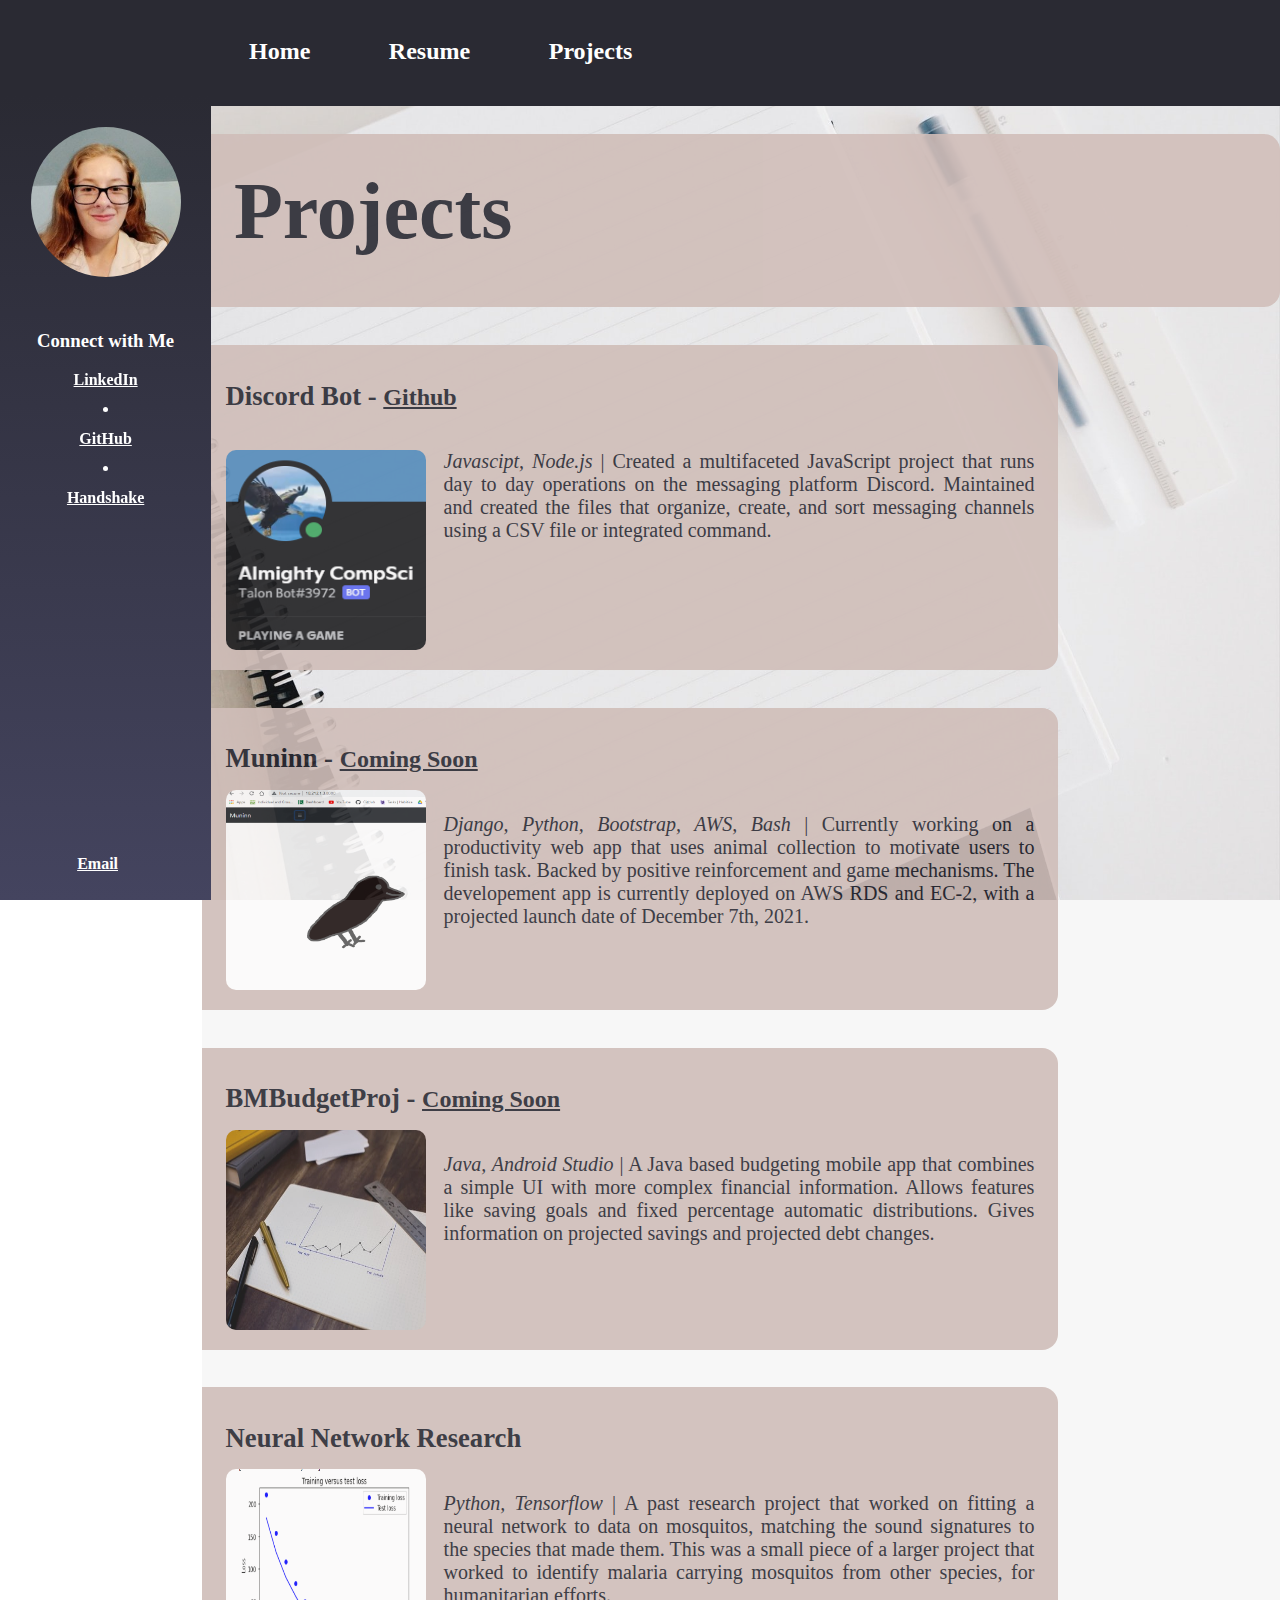
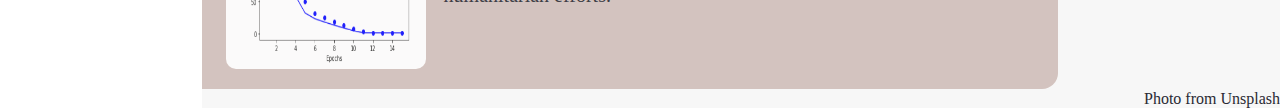
==== public/projects.html @ a67ce409 "Merge branch 'development'" ====
<!DOCTYPE html>
<html>
    <head>
        <title>
            Chiara Oxender-Resume
        </title>
        <link rel="stylesheet"href="resume-style.css">
        <script src="script.js"></script>
    </head>
    <body>
        <!--Nav bar-->
        <div class="nav">
            <ul>
                 <li class="inline"><a href="index.html">Home</a></li>
                 <li class="inline"><a href="resume.html">Resume</a></li>
                 <l1 class="inline"><a href="projects.html">Projects</a></l1>
             </ul>
         </div>
         <!--side bar of page-->
         <div class="side">
                
            <img class="profile" src='images/profile.jpg' alt="profile picture">
            <h3 class="center">Connect with Me<h3></h3>
            <table class="sideitem">
                <tr><td><a href="mailto:chiara.oxender@gmail.com">Email
                </a></td></tr>
            </table>
    
            <div class="center links">
                <a href="https://www.linkedin.com/in/chiara-oxender-15a554201/" target="_blank">LinkedIn</a><br>
                <br>
                <div class="weight"></div>
                <br>
                <a href="https://github.com/coxender" target="_blank">GitHub</a><br>
                <br>
                <div class="weight"></div>
                <br>
                <a href="https://emich.joinhandshake.com/users/7020511" target="_blank">Handshake</a><br>
            </div>
        </div>
        <!--Main Body of page-->
        <div class="body">
            <div class="header" >
            
                <h1 class="title">Projects</h1>
                <br>
                
            </div>
            <div class="body-cards card-top">
                <h4>Discord Bot - <a class="projects" href="https://github.com/CompSci-Discord-Bot/CompSci-Discord-Bot">Github</a></h4>
                
                
                <p class="card-text justify">
                <br><i>Javascipt, Node.js </i>|
                   <img class="float-left projects" src="images/discord-bot.png">
                   Created a multifaceted JavaScript project that runs day to day operations on the messaging platform
                    Discord. Maintained and created the files that organize, create, and sort messaging channels using a
                    CSV file or integrated command.
                   
                </p>  
            </div>
            <div class="body-cards card-top">
                <h4>Muninn - <a class="projects" href=#>Coming Soon</a></h4>
                
                <p class="card-text justify">
                <img class="float-left projects" src="images/muninn.png">
                <br><i>Django, Python, Bootstrap, AWS, Bash </i> |
                   Currently working on a productivity web app that uses animal collection to motivate users to finish task. Backed by positive reinforcement and game mechanisms.  The developement app is currently deployed on AWS RDS and EC-2, with a projected launch date of December 7th, 2021.
                   
                </p>
            </div>
            <div class="body-cards card-top">
                <h4>BMBudgetProj - <a class="projects" href=#>Coming Soon</a></h4>
                
                <p class="card-text justify">
                <img class="float-left projects" src="images/budget.jpg">
                <br><i>Java, Android Studio</i> |
                   A Java based budgeting mobile app that combines a simple UI with more complex financial information.  Allows features like saving goals and fixed percentage automatic distributions. Gives information on projected savings and projected debt changes.
                   
                </p>
            </div>
            <div class="body-cards card-top">
                <h4>Neural Network Research </h4>
                
                <p class="card-text justify">
                <img class="float-left projects" src="images/graph.png">
                <br><i>Python, Tensorflow</i> |
                   A past research project that worked on fitting a neural network to data on mosquitos, matching the sound signatures to the species that made them.
                     This was a small piece of a larger project that worked to  identify malaria carrying mosquitos from other species, for humanitarian efforts.
                     
                </p>
            </div>
            <div class="bottom-credit">
                Photo from Unsplash
            </div>
        </div>
    </body>
</html>
---- public/resume-style.css ----
:root{
      --main:rgb(208,190,185);
  }
  body {
                margin:0px;
                padding: 0px;
                font-family: Garamond,serif,
            }
            img.profile{
                border-radius:50%;
                height: 150px;
                margin:7%;
                padding:16px;
            }
            div.header{
                position: relative;
                top: 1cm;
                left: 0px;
                right: 0px;
                margin-bottom:1.5cm;
                z-index:9;
                border-radius: 0 16px 16px 0;
                background-color: var(--main);
                opacity:90%;
                overflow:hidden;
            }
            div.body-cards{
                position:relative;
                margin-top:.5cm;
                margin-bottom:.5cm;
                z-index:9;
                border-radius: 0 16px 16px 0;
                background-color: var(--main);
                opacity:90%;
                color:#2A2A33;
                overflow:hidden;
            }
            div.card-top{
                position:relative;
                float:left;
                width:75%;
                font-size:20pt;
                padding: 0 .25in;
                overflow:hidden;
                
            }
            .card-text{
                font-size:75%;
                position:relative;
                top:-20px;
                
            }
            div.side{
                position:fixed;
                bottom:0px;
                top:1in;
                left:0px;
                z-index:101;
                float:left;
                width:2.2in;
                background-image: linear-gradient( #2A2A33,#44445F);
                overflow:hidden;
                color:white;
            }
            div.nav{
                position:fixed;
                top: 0px;
                left: 0px;
                right: 0px;
                height: 1.1in;
                background-color: #2A2A33;
                z-index:100;
            }
            div.nav > ul{
                padding:0;
                margin:0;
                list-style-type: none;
                position:relative;
                left:2.2in
            }
            div.nav a{
                position:relative;
                top:1cm;
                background-color:  #2A2A33;
                display:inline;
                font-size:18pt;
                
            }
            div.nav a:visited, div.nav a:link{
                text-decoration: none;
            }
            div.nav a:hover {
                background-color:#44445F;
                
                transition: background-color 2s;
            }
            .inline{
                display:inline;
               
            }
            .inline > a{
                display:block;
                padding:.25in;
                background-color: inherit;
            }
            div.nonNav{
                
                position: fixed;
                top: .75in;
                bottom: 0px;
                z-index:1;
                background-color:lightgrey;
            }
            div.body{
                position:absolute;
                top: 1in;
                bottom: 0px;
                left: 2.1in;
                right: 0px;
                height:fit-content;
                background-image: url('images/office.jpg');
                background-position: center;
                background-repeat:repeat-y;
                background-size: cover;
                background-color: rgb(247,247,247);
                background-attachment: fixed;
            }
            h1.title{
                font-size:60pt;
                margin:3%;
                color:#2A2A33;
            }
            .center{
                text-align:center;
                float:none;
            }
            a:link, a:visited{
                color:white;
                font-weight:bold;
                padding:1cm;
                font-size:100%
            }
            .sideitem{
                position:absolute;
                bottom:16px;
                left:.75cm;
                padding: 8px;
                margin:auto;
                border-radius:5px;
            }
            .weight {
                height: 5px;
                width: 5px;
                background-color: rgb(255, 255, 255);
                border-radius: 50%;
                margin:auto;
            }
            .links{
                width:inherit;
                position: inherit;
                margin:auto;
            }
            .bottom-credit{
                position:absolute;
                bottom:0px;
                right: 0px;
                color:#2A2A33;
            }
            a:hover{
                font-size:110%;
            }
            .tiny{
                font-size:18px;

            }
            hr.small{
                width:3in;
                border: 1px solid white;
                border-radius:5px;
                opacity: 50%;
                margin-bottom:1cm;

            }
            .justify{
                text-align:justify;
            }
            .float-left{
                float:left;
            }
            img.projects{
                opacity:95%;
                height:200px;
                width: 200px;
                overflow:hidden;
                margin-right:18px;
                border-radius: 10px;
            }
            a:link.projects, a:visited.projects{
                color:#2A2A33;
                font-size:18pt;
                
                padding:0;
                margin:0;

            }
            .right{
                text-align: right;
            }
            ul{
                font-size:75%;
                margin-top:8px;
                padding-top:8px;
                list-style-type: circle;
            }
            .skill{
                width: inherit;
                position:relative;
                padding-right:.5cm;
            }
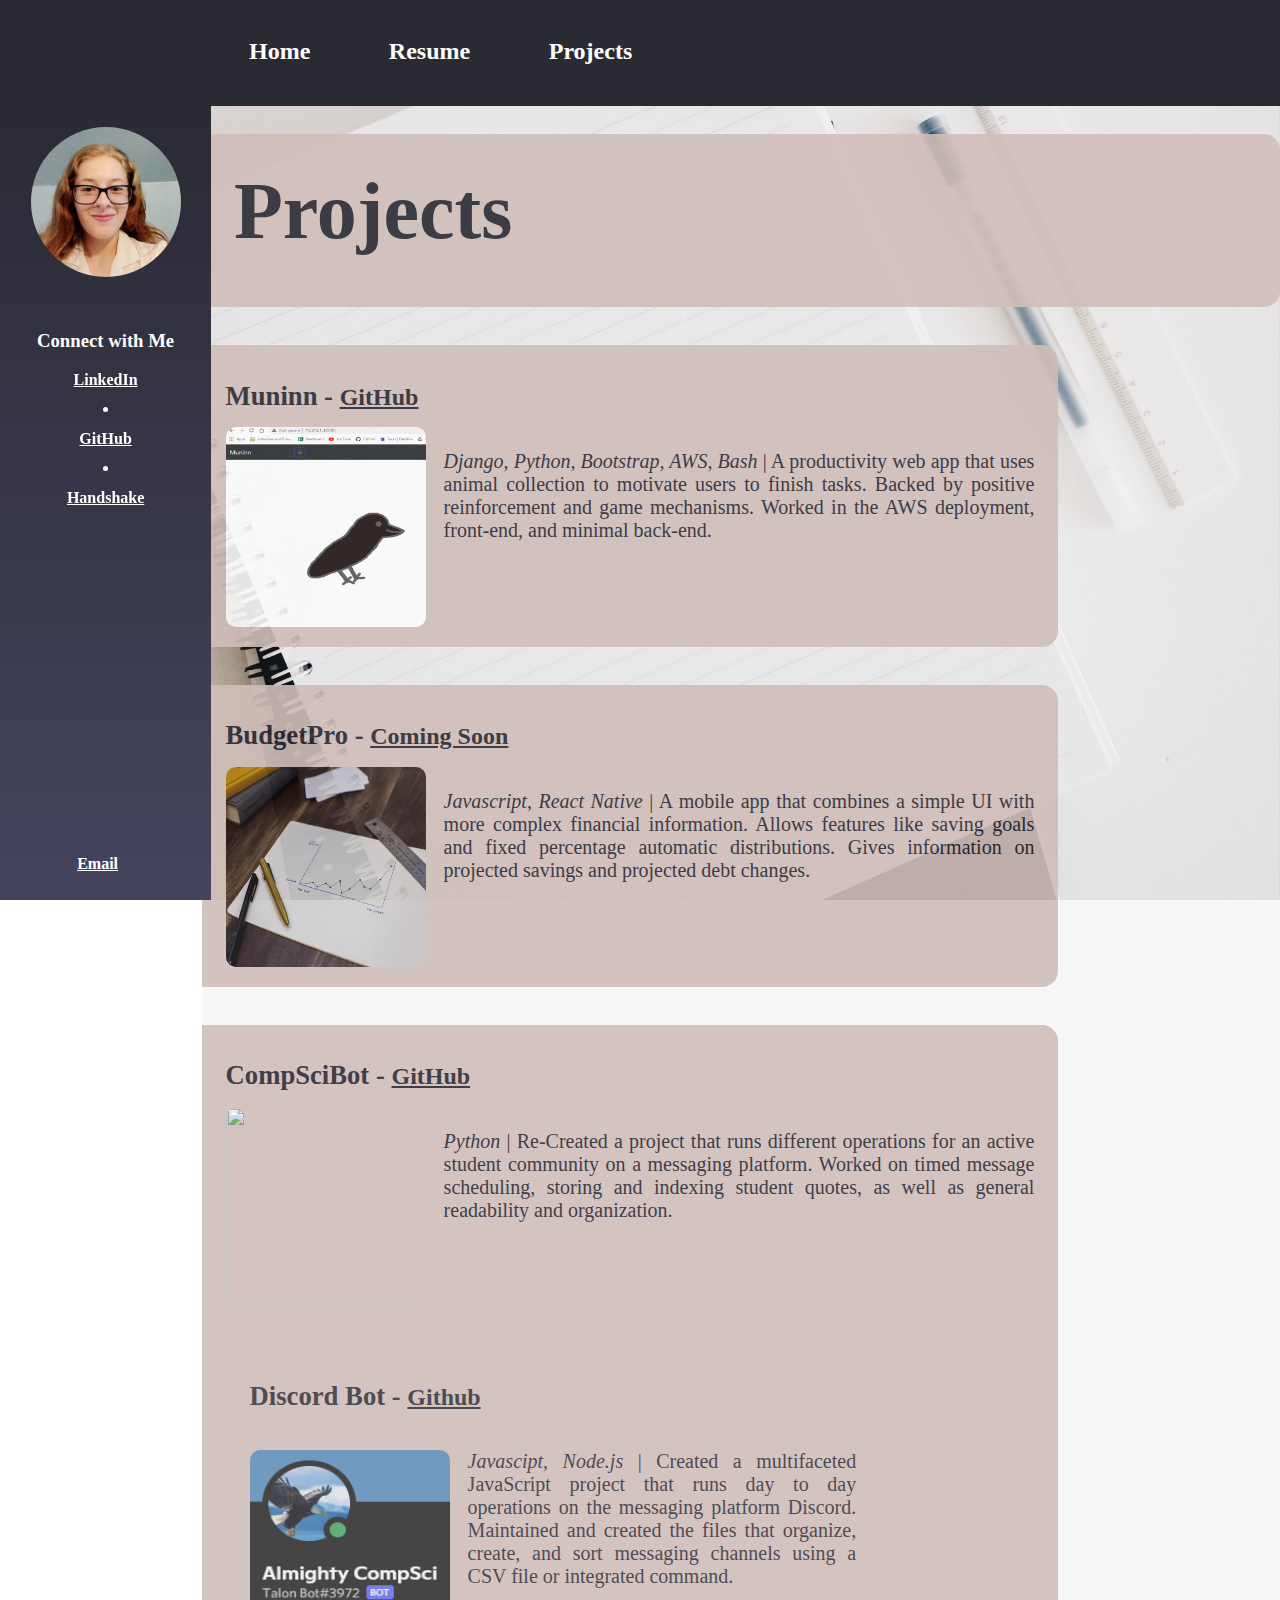
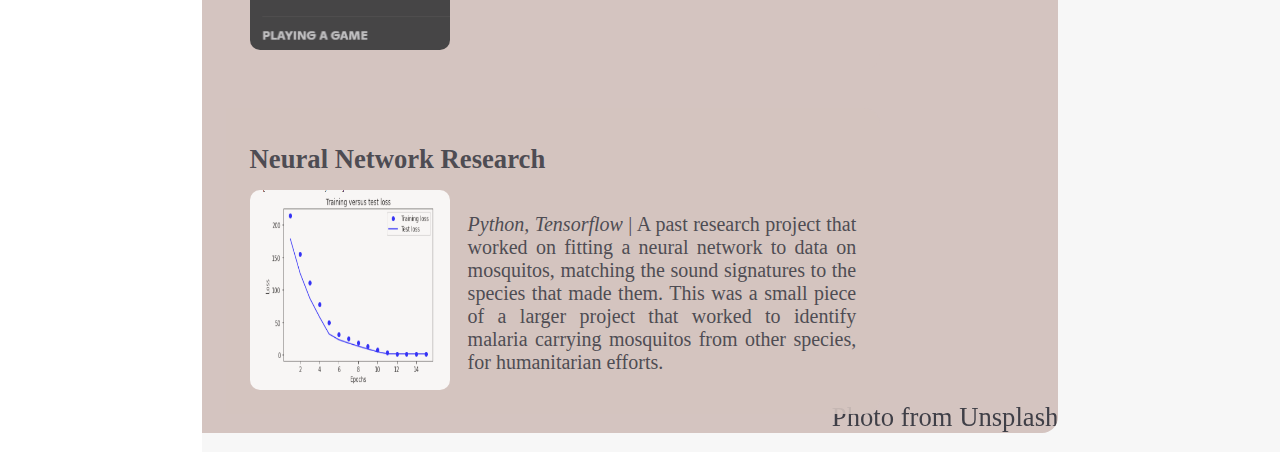
==== commit eab02171: "Merge pull request #3 from coxender/impl-update-projects" ====
--- a/public/projects.html
+++ b/public/projects.html
@@ -46,6 +46,34 @@
                 <br>
                 
             </div>
+            
+            <div class="body-cards card-top">
+                <h4>Muninn - <a class="projects" href="https://github.com/COSC481W-2021Fall/capstone-adam-and-the-mod-squad">GitHub</a></h4>
+                
+                <p class="card-text justify">
+                <img class="float-left projects" src="images/muninn.png">
+                <br><i>Django, Python, Bootstrap, AWS, Bash </i> |
+                  A productivity web app that uses animal collection to motivate users to finish tasks. Backed by positive reinforcement and game mechanisms. Worked in the AWS deployment, front-end, and minimal back-end.
+                   
+                </p>
+            </div>
+            <div class="body-cards card-top">
+                <h4>BudgetPro - <a class="projects" href=#>Coming Soon</a></h4>
+                
+                <p class="card-text justify">
+                <img class="float-left projects" src="images/budget.jpg">
+                <br><i>Javascript, React Native </i> |
+                   A mobile app that combines a simple UI with more complex financial information.  Allows features like saving goals and fixed percentage automatic distributions. Gives information on projected savings and projected debt changes.
+                   
+                </p>
+            </div>
+            <div class="body-cards card-top">
+                <h4>CompSciBot - <a class="projects" href="https://github.com/Nanosplitter/CompsciBot">GitHub</a></h4>
+                
+                <p class="card-text justify">
+                <img class="float-left projects" src="images/discord-bot-2.png">
+                <br><i>Python </i> |
+                  Re-Created a project that runs different operations for an active student community on a messaging platform.  Worked on timed message scheduling, storing and indexing student quotes, as well as general readability and organization.
             <div class="body-cards card-top">
                 <h4>Discord Bot - <a class="projects" href="https://github.com/CompSci-Discord-Bot/CompSci-Discord-Bot">Github</a></h4>
                 
@@ -58,26 +86,6 @@
                     CSV file or integrated command.
                    
                 </p>  
-            </div>
-            <div class="body-cards card-top">
-                <h4>Muninn - <a class="projects" href=#>Coming Soon</a></h4>
-                
-                <p class="card-text justify">
-                <img class="float-left projects" src="images/muninn.png">
-                <br><i>Django, Python, Bootstrap, AWS, Bash </i> |
-                   Currently working on a productivity web app that uses animal collection to motivate users to finish task. Backed by positive reinforcement and game mechanisms.  The developement app is currently deployed on AWS RDS and EC-2, with a projected launch date of December 7th, 2021.
-                   
-                </p>
-            </div>
-            <div class="body-cards card-top">
-                <h4>BMBudgetProj - <a class="projects" href=#>Coming Soon</a></h4>
-                
-                <p class="card-text justify">
-                <img class="float-left projects" src="images/budget.jpg">
-                <br><i>Java, Android Studio</i> |
-                   A Java based budgeting mobile app that combines a simple UI with more complex financial information.  Allows features like saving goals and fixed percentage automatic distributions. Gives information on projected savings and projected debt changes.
-                   
-                </p>
             </div>
             <div class="body-cards card-top">
                 <h4>Neural Network Research </h4>
